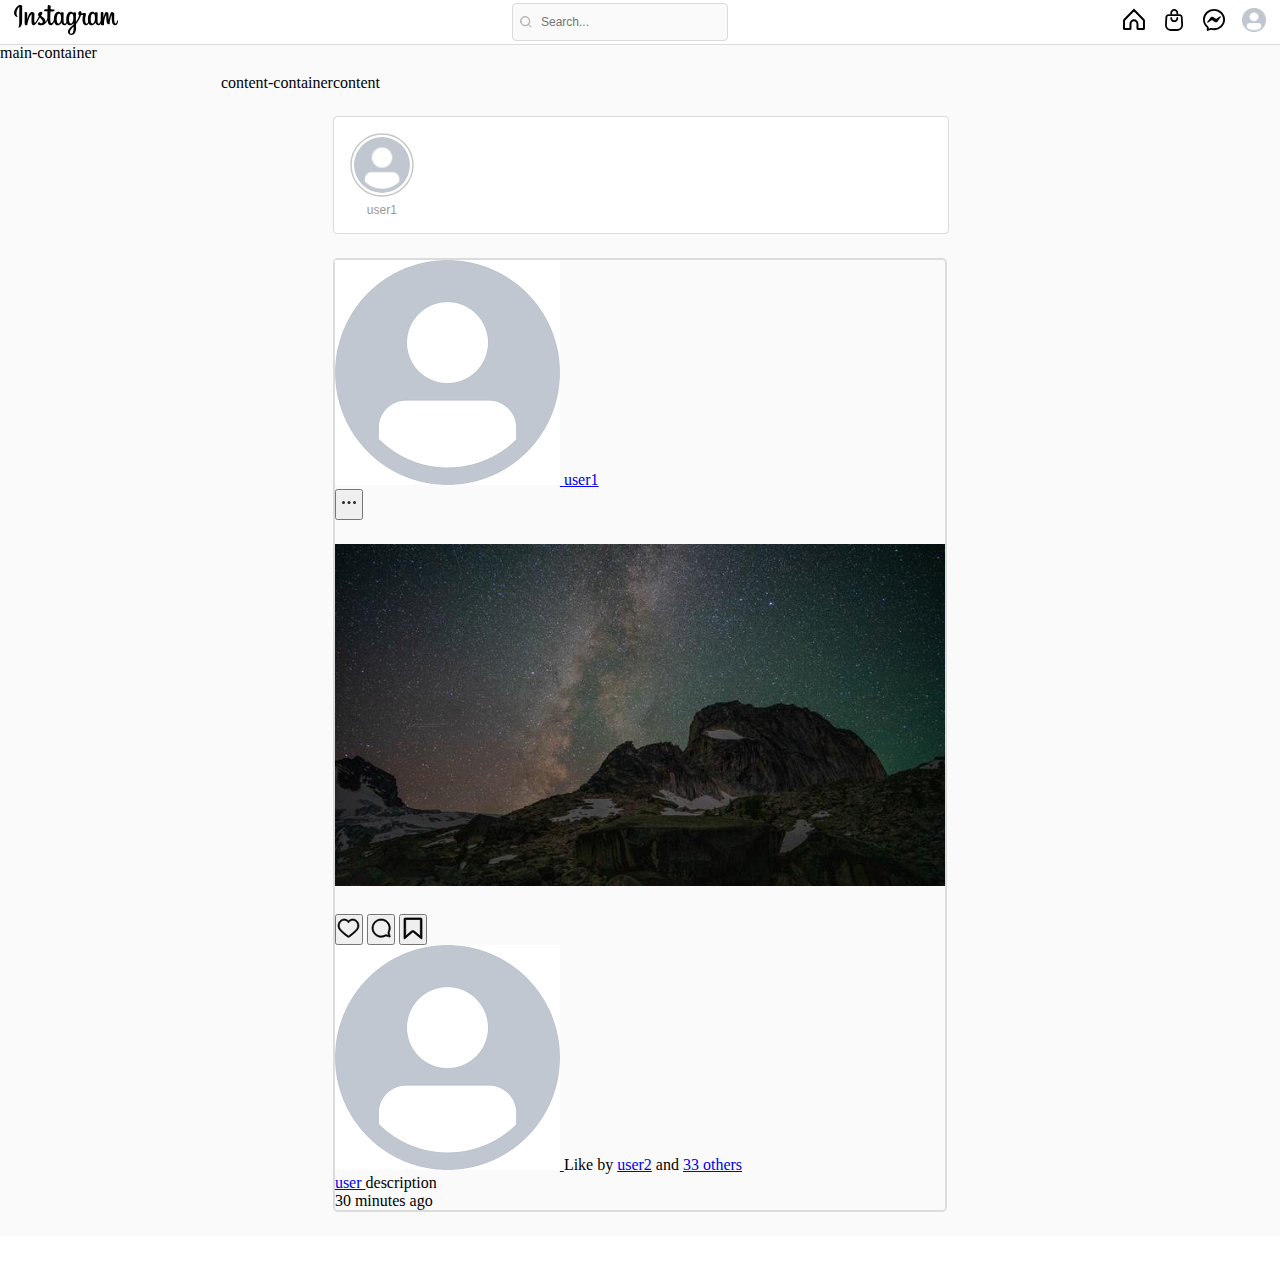
==== 29.instagram/index.html @ e9ca05bb "commit" ====
<!DOCTYPE html>
<html lang="en">

<head>
  <meta charset="UTF-8">
  <meta name="viewport" content="width=device-width, initial-scale=1.0">
  <title>Document</title>
  <link rel="stylesheet" href="styles/general.css">
  <link rel="stylesheet" href="styles/header.css">
  <link rel="stylesheet" href="styles/main.css">
  <link rel="stylesheet" href="styles/side.css">
</head>

<body>
  <header class="header">
    <nav class="header__content">
      <div class="header__buttons">
        <a href="index.html" class="header__home">
          <img src="assets/icons/logo.svg" alt="logo" />
        </a>
      </div>
      <div class="header__search">
        <img src="assets/icons/search.svg" alt="search" />
        <input type="text" placeholder="Search..." />
      </div>
      <div class="header__buttons">
        <a href="#">
          <img src="assets/icons/home.svg" alt="home" />
        </a>
        <a href="#">
          <img src="assets/icons/shop.svg" alt="shop" />
        </a>
        <a href="#">
          <img src="assets/icons/messenger.svg" alt="messenger" />
        </a>
        <div class="profile__picture">
          <img src="assets/images/avatar.png" alt="user picture">
        </div>
      </div>
    </nav>
  </header>
  <main class="main-container">main-container
    <section class="content-container">
      content-container
      <div class="content">content
        <div class="stories">
          <div class="stories__content">
            <button class="story">
              <div class="story__avartar">
                <div class="story__border">
                  <svg width="64" height="64">
                    <circle r="31" cy="32" cx="32" />
                  </svg>
                </div>
                <div class="story__picture">
                  <img src="assets/images/avatar.png" alt="user picture">
                </div>
              </div>
              <span class="story__user">user1</span>
            </button>
          </div>

        </div>
        <div class="posts">
          <article class="posts">
            <div class="post__header">
              <div class="post__profile">
                <a href="#" class="post__avatar">
                  <img src="assets/images/avatar.png" alt="user picture" />
                </a>
                <a href="#" class="post_user">user1</a>
              </div>
              <button class="post__more-options">
                <img src="assets/icons/more.svg" />
              </button>
            </div>

            <div class="post__content">
              <div class="post__medias">
                <img src="assets/images/picture.jpeg" alt="post content" class="post__media" />
              </div>
            </div>

            <div class="post__footer">
              <div class="post__buttons">
                <button class="post__button">
                  <img src="assets/icons/heart.svg" alt="heart" />
                </button>
                <button class="post__button">
                  <img src="assets/icons/comment.svg" alt="comment" />
                </button>
                <button class="post__button post__button--align-right">
                  <img src="assets/icons/bookmark.svg" alt="bookmark" />
                </button>
              </div>
              <div class="post__infos">
                <div class="post__likes">
                  <a href="#" class="post__likes-avatar">
                    <img src="assets/images/avatar.png" alt="user picture" />
                  </a>
                  <span>Like by
                    <a class="post__name--underline" href="#">user2</a> and
                    <a href="#">33 others</a>
                  </span>
                </div>

                <div class="post__description">
                  <span>
                    <a class="post__name--underline" href="#">
                      user
                    </a>
                    description
                  </span>
                </div>

                <span class="post__date-time">30 minutes ago</span>

              </div>
            </div>
          </article>
        </div>
      </div>

      <div class="side-menu">side-menu
        <div class="side-menu__footer">side-menu__footer</div>
      </div>
    </section>
  </main>
</body>

</html>
---- 29.instagram/styles/general.css ----
* {
  margin: 0;
  padding: 0;
}

body {
  min-height: 100vh;
  display: flex;
  flex-direction: column;
  overflow-y: auto;
}

img {
  max-width: 100%;
}
---- 29.instagram/styles/header.css ----
.header {
  width: 100%;
  height: 44px;
  background-color: #FFFFFF;
  display: flex;
  justify-content: center;
  position: fixed;
  top: 0;
  left: 0;
  z-index: 2;
  border-bottom: 1px solid #dbdbdb;
}

.header__content {
  width: 100%;
  max-width: 975;
  padding: 0 14px;
  display: flex;
  justify-content: space-between;
  align-items: center;
}

.header__logo {
  margin-top: 5px;
}

.header__search {
  width: 216px;
  height: 28px;
  display: none;
  align-items: center;
  position: relative;
}

@media (min-width: 768px) {
  .header__search {
    display: flex;
  }
}

.header__search img {
  width: 12px;
  height: 12px;

  position: absolute;
  top: 8px;
  left: 8px;
}

.header__search input {
  width: 100%;
  height: 100%;
  background-color: #fafafa;
  padding: 4px 10px 4px 28px;
  border: 1px solid #dbdbdb;
  border-radius: 4px;
  outline: none;
  font-size: 12px;
  font-weight: 300;
  color: #999999;
  text-overflow: hidden;
  white-space: nowrap;
}

.header__search input:focus {
  color: #262626;
}

.header__buttons {
  display: flex;
  align-items: center;
  gap: 16px;
}

.profile__picture {
  width: 24px;
  border-radius: 50%;
}
---- 29.instagram/styles/main.css ----
.main-container {
  background-color: #FFFFFF;
  margin-top: 44px;
  margin-bottom: 44px;
  display: flex;
}

.content-container {
  width: 100%;
  max-width: 935px;
  padding: 0 0 8px;
  margin: auto;
  display: flex;
}

.content {
  width: 100%;
  max-width: 614px;
  margin: 0 auto;
  display: flex;
  flex-direction: column;
}

.stories {
  width: 100%;
  background-color: #FFFFFF;
  padding: 16px 0;
  position: relative;
  overflow: hidden;
}

.stories::after {
  content: '';
  position: relative;
  bottom: 0;
  width: 100%;
  height: 1px;
  background-color: #DBDBDB;
}

.posts {
  display: flex;
  flex-direction: column;
  gap: 8px;
}

@media (min-width: 620px) {
  .content-container {
    padding: 30px 0 24px
  }

  .content {
    gap: 24px;
  }

  .stories {
    border: 1px solid #DBDBDB;
    border-radius: 4px;
  }

  .stories::after {
    content: none;
  }

  .posts {
    gap: 24px;
  }

  .posts {
    border: 1px solid #DBDBDB;
    border-radius: 4px;
  }
}

@media (min-width: 1024px) {
  .main-container {
    background-color: #FAFAFA;
  }

  .content {
    margin: unset;
  }
}

/* Story */
.story {
  background-color: transparent;
  border: none;
  cursor: pointer;
  display: flex;
  flex-direction: column;
  align-items: center;
  gap: 6px;
}

.story__avartar {
  position: relative;
}

.story__border {
  width: 64px;
  height: 64px;
  fill: none;
  stroke: #c7c7c7;
  stroke-width: 1.5;
}

.story__picture {
  position: absolute;
  top: 50%;
  left: 50%;
  transform: translate(-50%, -50%);
  width: 56px;
  height: 56px;
  border-radius: 50%;
  overflow: hidden;
}

.story__user {
  font-size: 12px;
  font-weight: 400;
  color: #999999;
  text-transform: lowercase;
  max-width: 72px;
  text-overflow: ellipsis;
  overflow: hidden;
  white-space: nowrap;
}

.stories__content {
  display: flex;
  overflow-x: auto;
  overflow-y: hidden;
  gap: 16px;
  padding: 0 16px;
  position: relative;
  scroll-behavior: smooth;
  scrollbar-width: none;
}

.stories__content::-webkit-scrollbar {
  display: none;
}
---- 29.instagram/styles/side.css ----
.side-menu {
  max-width: 290px;
  position: fixed;
  left: 50%;
  top: 84px;
  transform: translate(calc(-50% + 322px));
  display: none;
  flex-direction: column;
}

.side-menu__footer {
  display: flex;
  flex-direction: column;
  gap: 16px;
}

@media (main-width: 1024px) {
  .side-menu {
    display: flex;
  }
}
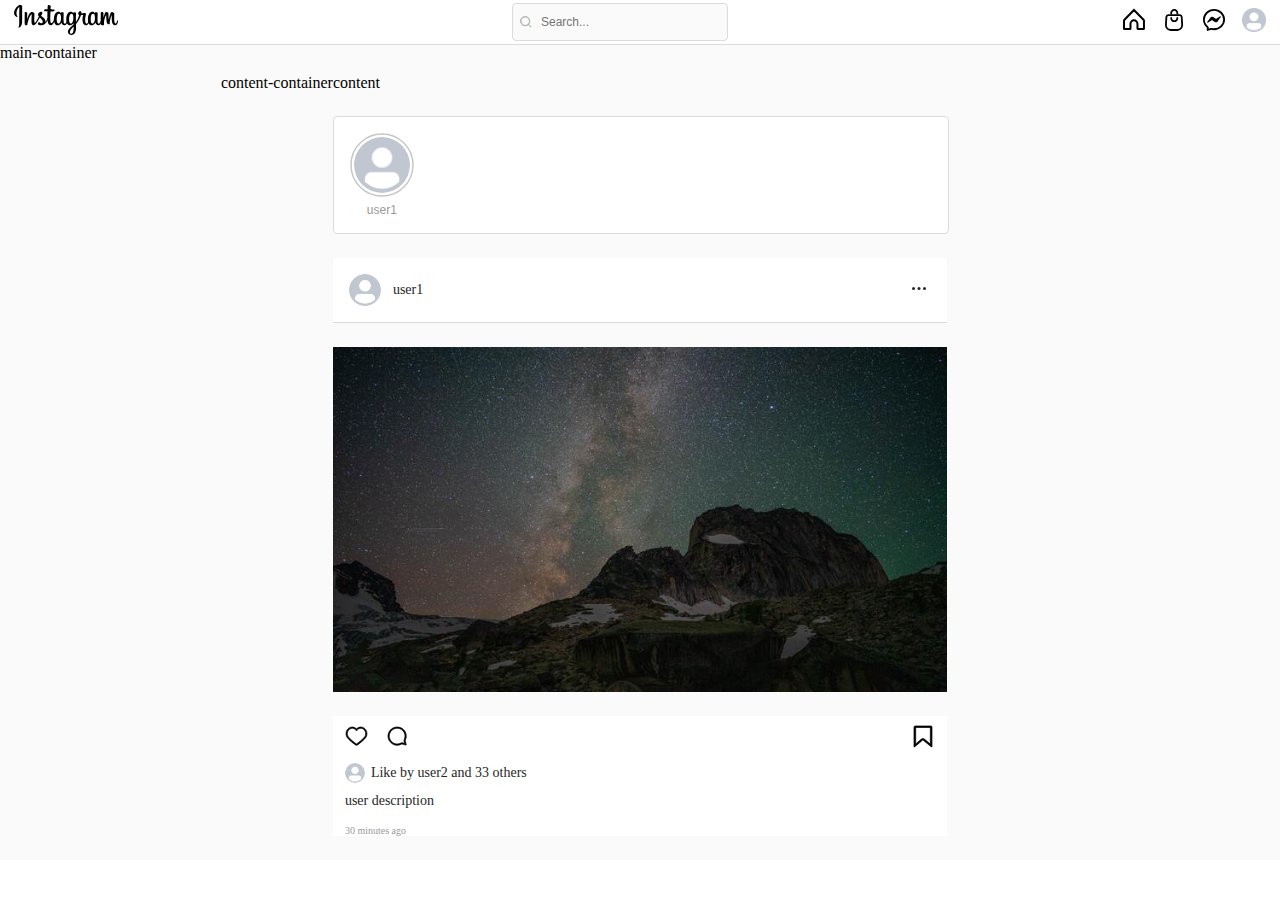
==== commit 759acac1: "create posts" ====
--- a/29.instagram/index.html
+++ b/29.instagram/index.html
@@ -68,7 +68,7 @@
                 <a href="#" class="post__avatar">
                   <img src="assets/images/avatar.png" alt="user picture" />
                 </a>
-                <a href="#" class="post_user">user1</a>
+                <a href="#" class="post__user">user1</a>
               </div>
               <button class="post__more-options">
                 <img src="assets/icons/more.svg" />
--- a/29.instagram/styles/main.css
+++ b/29.instagram/styles/main.css
@@ -66,9 +66,17 @@
     gap: 24px;
   }
 
-  .posts {
+  .post {
     border: 1px solid #DBDBDB;
     border-radius: 4px;
+  }
+
+  .post__footer {
+    padding: 4px 8px 12px;
+  }
+
+  .post__date-time {
+    margin-top: 6px;
   }
 }
 
@@ -140,4 +148,158 @@
 
 .stories__content::-webkit-scrollbar {
   display: none;
+}
+
+/* Post */
+
+.post {
+  width: 100%;
+  display: flex;
+  flex-direction: column;
+  overflow: hidden;
+}
+
+.post__header {
+  background-color: #FFFFFF;
+  border-bottom: 1px solid #DBDBDB;
+
+  display: flex;
+  justify-content: space-between;
+  align-items: center;
+  padding: 16px;
+}
+
+.post__profile {
+  display: flex;
+  align-items: center;
+  gap: 12px;
+}
+
+.post__avatar {
+  width: 32px;
+  height: 32px;
+  border-radius: 50%;
+  overflow: hidden;
+  position: relative;
+}
+
+.post__user {
+  font-size: 14px;
+  font-weight: 500;
+  color: #262626;
+  text-decoration: none;
+  text-transform: lowercase;
+}
+
+.post__user:hover {
+  text-decoration: underline;
+}
+
+.post__more-options {
+  background-color: transparent;
+  border: none;
+  cursor: pointer;
+}
+
+.post__content {
+  display: flex;
+  position: relative;
+}
+
+.post__medias {
+  display: flex;
+  overflow-y: hidden;
+  overflow-x: auto;
+
+  width: 100%;
+  scroll-snap-type: x mandatory;
+  scroll-behavior: smooth;
+  scrollbar-width: none;
+}
+
+.post__medias::-webkit-scrollbar {
+  display: none;
+}
+
+.post__media {
+  width: 100%;
+  flex: none;
+  scroll-snap-align: start;
+  scroll-snap-stop: always;
+}
+
+.post__footer {
+  background-color: #FFFFFF;
+  display: flex;
+  flex-direction: column;
+  gap: 4px;
+  padding: 0 4px;
+}
+
+.post__buttons {
+  display: flex;
+  position: relative;
+}
+
+.post__button {
+  background-color: transparent;
+  border: none;
+  cursor: pointer;
+
+  padding: 8px;
+}
+
+.post__button--align-right {
+  margin-left: auto;
+}
+
+.post__infos {
+  display: flex;
+  flex-direction: column;
+  padding: 0 8px;
+  gap: 10px;
+}
+
+.post__likes,
+.post__description {
+  display: flex;
+}
+
+.post__likes {
+  align-items: center;
+  gap: 6px;
+}
+
+.post__likes-avatar {
+  width: 20px;
+  height: 20px;
+  border-radius: 50%;
+  overflow: hidden;
+  position: relative;
+}
+
+.post__likes span,
+.post__description span {
+  font-size: 14px;
+  font-weight: 400;
+  color: #262626;
+}
+
+.post__likes a,
+.post__description a {
+  font-size: 14px;
+  font-weight: 500;
+  color: #262626;
+  text-decoration: none;
+}
+
+.post__name--underline:hover {
+  text-decoration: underline
+}
+
+.post__date-time {
+  font-size: 10px;
+  font-weight: 400;
+  color: #999999;
+  text-decoration: uppercase;
 }